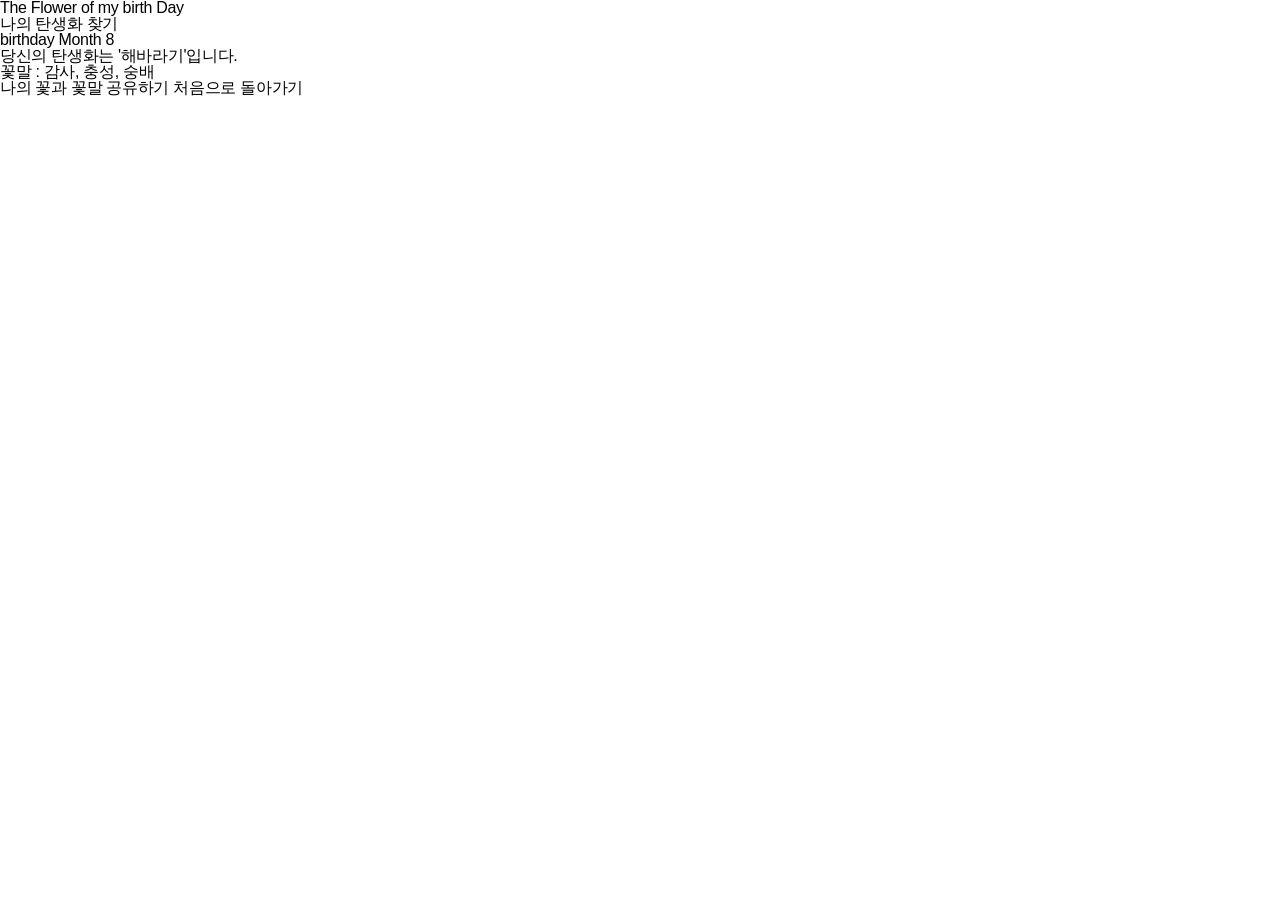
==== result.html @ 966f06e9 "first" ====
<!DOCTYPE html>
<html lang="ko">
<head>
    <meta charset="UTF-8">
    <meta name="viewport" content="width=device-width, initial-scale=1.0">
    <meta name="description" content="">
    <meta name="keywords" content="">
    <title>나의 탄생화 찾기</title>
    <link rel="shortcut icon" href="./images/favicon.png" type="image/x-icon">
    <link rel="stylesheet" href="./styles/reset.css">
    <link rel="stylesheet" href="./styles/result.css">
</head>
<body>
    <div id="wrap" style="background-image: url(./flower_images/bg4.jpg);">
        <div id="title">
            <h1>The Flower of my birth Day</h1>
            <h1>나의 탄생화 찾기</h1>
        </div>
        <div id="contents">
            <p class="user_month">birthday Month 8</p>
            <p class="result">
                당신의 탄생화는 '해바라기'입니다.<br>
                꽃말 : 감사, 충성, 숭배
            </p>
        </div>
        <a href="#" class="share_btn">나의 꽃과 꽃말 공유하기</a>
        <a href="./index.html" class="back">처음으로 돌아가기</a>
    </div>
</body>
</html>
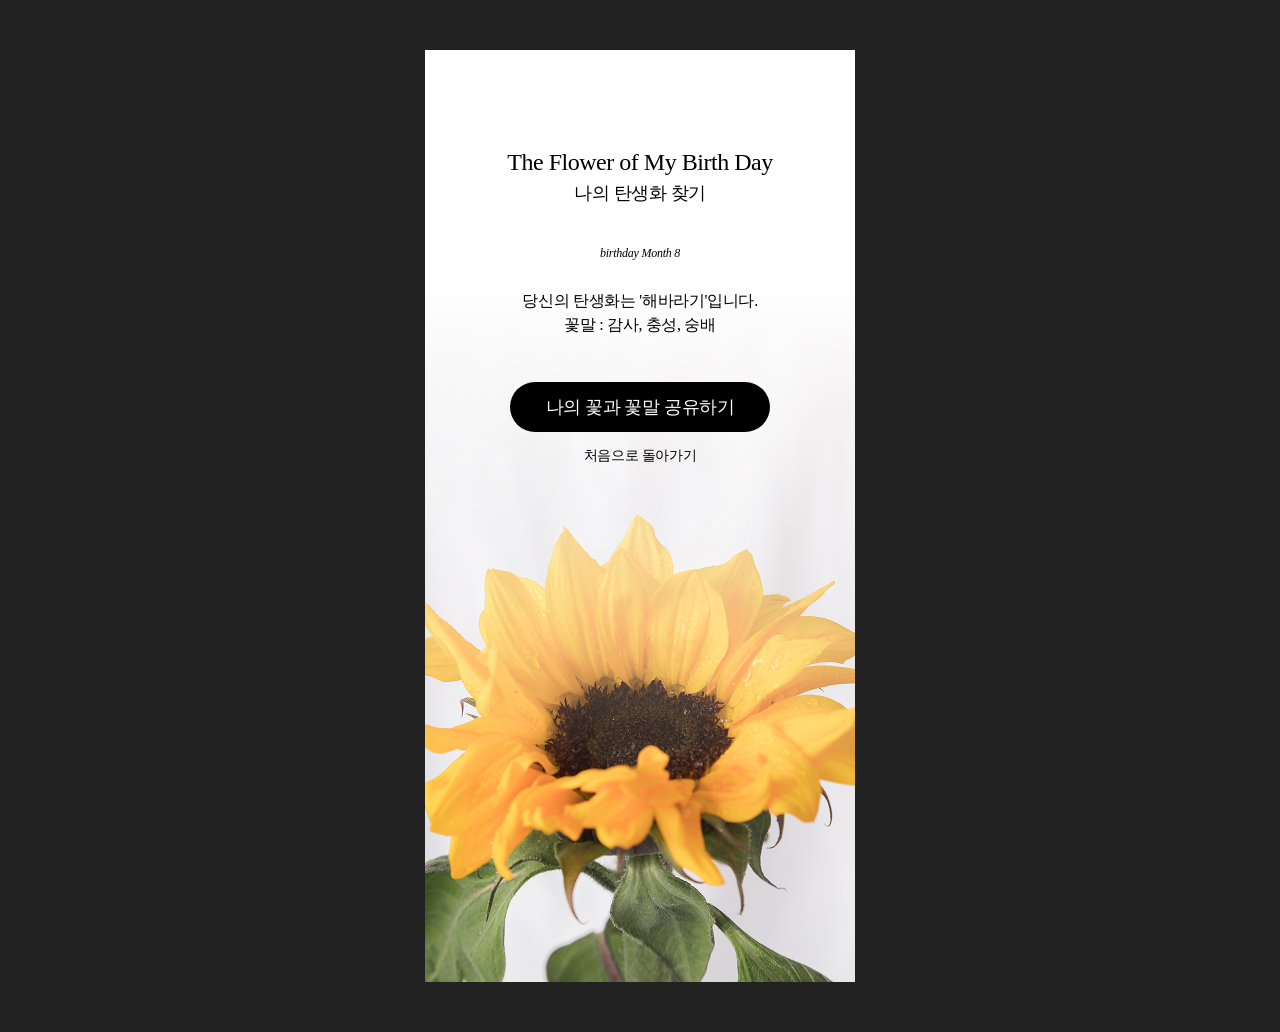
==== commit f8d4c185: "result update" ====
--- a/result.html
+++ b/result.html
@@ -7,23 +7,24 @@
     <meta name="keywords" content="">
     <title>나의 탄생화 찾기</title>
     <link rel="shortcut icon" href="./images/favicon.png" type="image/x-icon">
+    <!-- <link href="https://hangeul.pstatic.net/hangeul_static/css/maru-buri.css" rel="stylesheet">웹글꼴 '마루부리' -->
     <link rel="stylesheet" href="./styles/reset.css">
     <link rel="stylesheet" href="./styles/result.css">
 </head>
 <body>
-    <div id="wrap" style="background-image: url(./flower_images/bg4.jpg);">
+    <div id="wrap">
         <div id="title">
-            <h1>The Flower of my birth Day</h1>
-            <h1>나의 탄생화 찾기</h1>
+            <p>The Flower of My Birth Day</p>
+            <h1>나의 <span>탄생화</span> 찾기</h1>
         </div>
         <div id="contents">
             <p class="user_month">birthday Month 8</p>
             <p class="result">
-                당신의 탄생화는 '해바라기'입니다.<br>
+                당신의 탄생화는 <em>'해바라기'</em>입니다.<br>
                 꽃말 : 감사, 충성, 숭배
             </p>
         </div>
-        <a href="#" class="share_btn">나의 꽃과 꽃말 공유하기</a>
+        <button type="button" id="share_btn" onclick="window.location.href='https://www.kakaocorp.com/page/service/service/KakaoTalk'">나의 꽃과 꽃말 공유하기</button>
         <a href="./index.html" class="back">처음으로 돌아가기</a>
     </div>
 </body>
--- a/styles/result.css
+++ b/styles/result.css
@@ -0,0 +1,39 @@
+body {background-color: #222;}
+#wrap {
+    width: 430px; height: 932px;
+    margin: 50px auto;
+    background-image: url(../images/bg4.jpg);
+    background-size: cover;
+    padding: 100px 0 0;/* #wrap > #title */
+    text-align: center;
+}
+#wrap #title {margin-bottom: 45px;}/* #title + #contents */
+#wrap #title p {
+    font-size: 1.5rem;
+    margin: 0 0 10px;/* p + h1 */
+}
+#wrap #title h1 {font-size: 1.13rem;}
+#wrap #title h1 span {font-family: 'MaruBuri-B';}
+#wrap #contents {margin-bottom: 45px;}/* #contents + #share_btn */
+#wrap #contents p {}
+#wrap #contents .user_month {
+    font-size: 0.75rem; font-style: italic;
+    margin: 0 0 30px;/* p + p */
+}
+#wrap #contents .result {line-height: 1.5;/* 행간 150% */;}
+#wrap #contents .result em {font-family: 'MaruBuri-B'}
+#wrap #share_btn {
+    width: 260px; height: 50px;
+    background-color: #000; font-size: 1.13rem; color: #fff;
+    border-radius: 30px;
+    margin: 0 auto 16px;/* #share_btn + .back */
+}
+#wrap #share_btn:hover {background-color: #2d750c;}
+#wrap .back {
+    display: block;
+    font-size: 0.88rem;
+}
+#wrap .back:hover {
+    color: red;
+    text-decoration: underline;
+}
